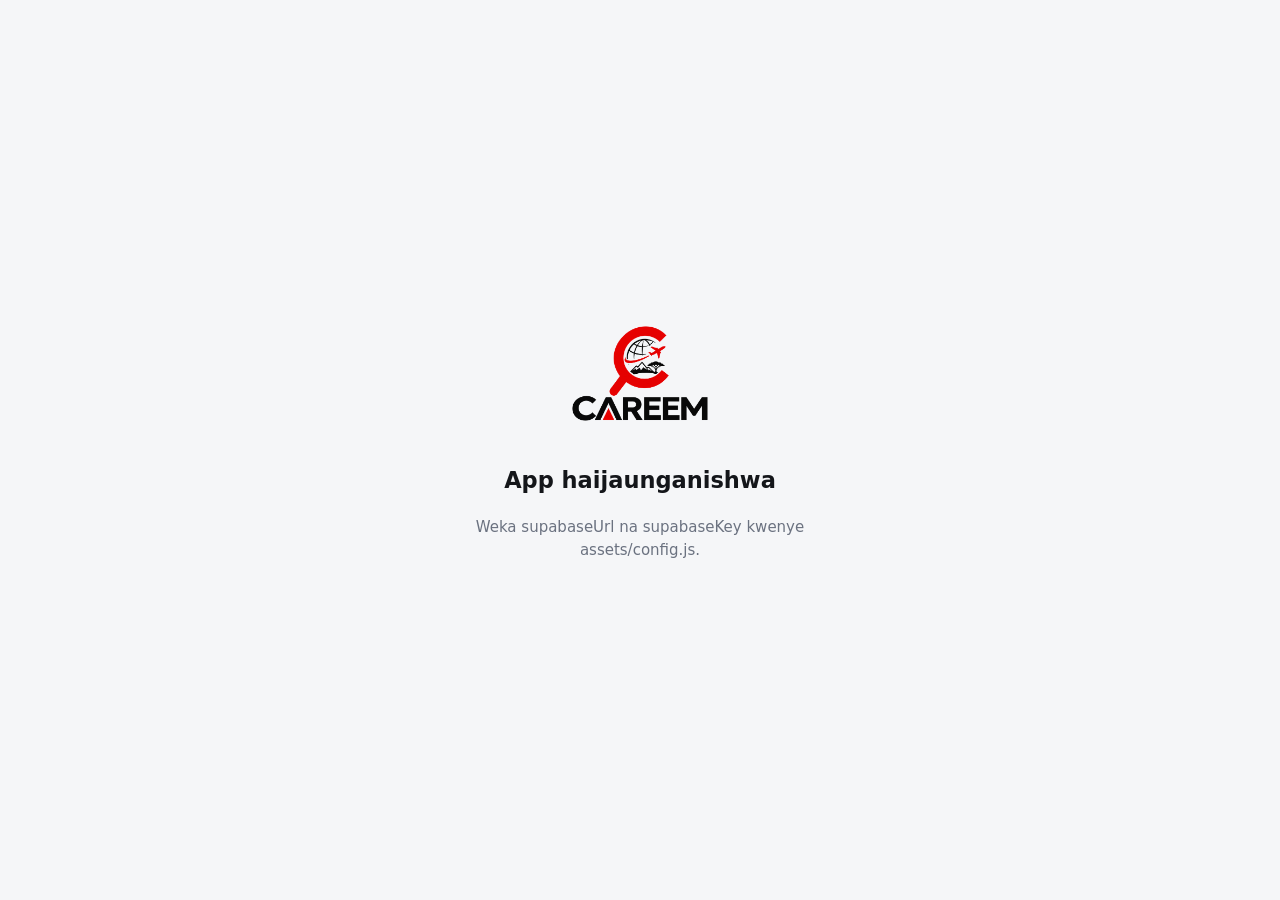
==== admin/index.html @ d2add94e "Add CAREEM admin app and save website form submissions - admin/: login, dashboard, leads list with f" ====
<!doctype html>
<html lang="sw">
<head>
<meta charset="utf-8">
<meta name="viewport" content="width=device-width,initial-scale=1">
<meta name="robots" content="noindex,nofollow">
<meta name="theme-color" content="#111111">
<title>CAREEM Admin</title>
<link rel="icon" type="image/png" href="../assets/favicon.png">
<link rel="stylesheet" href="admin.css">
</head>
<body>
<div id="app"><div class="boot"><img src="../assets/careem-logo.png" alt="CAREEM"><div class="spinner"></div></div></div>
<div id="toasts" aria-live="polite"></div>
<script src="../assets/config.js"></script>
<script src="vendor/supabase-2.119.0.js"></script>
<script src="admin.js"></script>
</body>
</html>
---- admin/admin.css ----
:root{--red:#e30613;--red-d:#b5050f;--red-s:#fff0f1;--ink:#14161a;--muted:#6b7280;--line:#e7e8ec;--bg:#f5f6f8;--card:#fff;--side:#111214;--ok:#16a34a;--warn:#d97706;--blue:#2563eb;--violet:#7c3aed;--r:14px}
*{box-sizing:border-box;min-width:0}
html,body{margin:0;height:100%}
body{font:15px/1.5 Inter,"Segoe UI",system-ui,Arial,sans-serif;color:var(--ink);background:var(--bg)}
a{color:inherit;text-decoration:none}
button,input,select,textarea{font:inherit;color:inherit}
button{cursor:pointer}
.boot{height:100vh;display:grid;place-items:center;align-content:center;gap:22px}.boot img{width:140px}
.spinner{width:30px;height:30px;border:3px solid #ddd;border-top-color:var(--red);border-radius:50%;animation:spin .8s linear infinite;margin:auto}
@keyframes spin{to{transform:rotate(360deg)}}

/* buttons & inputs */
.btn{display:inline-flex;align-items:center;justify-content:center;gap:8px;border:1px solid transparent;background:var(--red);color:#fff;font-weight:700;border-radius:50px;padding:10px 18px;min-height:42px;transition:.15s;white-space:nowrap}
.btn:hover{background:var(--red-d)}.btn:disabled{opacity:.55;cursor:not-allowed}
.btn.ghost{background:#fff;color:var(--ink);border-color:var(--line)}.btn.ghost:hover{border-color:#cfd2d8;background:#fafafa}
.btn.dark{background:var(--ink)}.btn.dark:hover{background:#000}
.btn.wa{background:#25d366}.btn.wa:hover{background:#1da851}
.btn.sm{min-height:34px;padding:6px 13px;font-size:13px}
.btn.icon{padding:0;width:42px}
.btn svg,.ico{width:18px;height:18px;flex:none}
input,select,textarea{width:100%;border:1px solid #d6d8de;border-radius:10px;background:#fff;padding:10px 12px;min-height:42px;outline:none;transition:.15s}
input:focus,select:focus,textarea:focus{border-color:var(--red);box-shadow:0 0 0 3px #e3061322}
textarea{min-height:90px;resize:vertical}
label.f{display:block;font-weight:600;font-size:13px;margin:0 0 6px;color:#374151}
.field{margin-bottom:14px}

/* auth */
.auth{min-height:100vh;display:grid;grid-template-columns:1.05fr 1fr}
.auth-art{background:linear-gradient(160deg,#16171a 0%,#2a0d10 55%,#e30613 140%);color:#fff;padding:48px;display:flex;flex-direction:column;justify-content:space-between;position:relative;overflow:hidden}
.auth-art:after{content:'';position:absolute;right:-120px;bottom:-120px;width:420px;height:420px;border-radius:50%;border:60px solid #ffffff10}
.auth-art h1{font-size:40px;line-height:1.1;margin:0 0 14px;max-width:460px}.auth-art p{color:#d6d6d6;max-width:440px;margin:0}
.auth-art .logo{background:#fff;border-radius:16px;padding:10px 16px;width:150px}
.auth-art ul{list-style:none;padding:0;margin:28px 0 0;display:grid;gap:12px;color:#eee}.auth-art li:before{content:'✓';color:#ff8b90;font-weight:900;margin-right:10px}
.auth-form{display:grid;place-items:center;padding:32px}
.auth-card{width:min(420px,100%)}
.auth-card h2{font-size:28px;margin:0 0 6px}.auth-card .sub{color:var(--muted);margin:0 0 24px}
.auth-card .btn{width:100%}
.auth-links{display:flex;justify-content:space-between;gap:10px;margin-top:16px;font-size:14px}.auth-links a{color:var(--red);font-weight:600}
.alert{border-radius:12px;padding:12px 14px;font-size:14px;margin-bottom:16px}
.alert.err{background:#fef2f2;color:#991b1b;border:1px solid #fecaca}.alert.ok{background:#ecfdf3;color:#065f46;border:1px solid #a7f3d0}.alert.info{background:#eff6ff;color:#1e40af;border:1px solid #bfdbfe}

/* shell */
.shell{display:grid;grid-template-columns:250px 1fr;min-height:100vh}
.side{background:var(--side);color:#cfd0d4;display:flex;flex-direction:column;position:sticky;top:0;height:100vh;padding:18px 14px}
.side .brand{display:flex;align-items:center;gap:10px;padding:6px 8px 18px}
.side .brand img{width:118px;background:#fff;border-radius:12px;padding:6px 10px}
.side nav{display:grid;gap:3px}
.side .sec{font-size:11px;text-transform:uppercase;letter-spacing:1.2px;color:#6b6f78;padding:16px 12px 6px}
.side nav a{display:flex;align-items:center;gap:11px;padding:10px 12px;border-radius:10px;font-weight:600;font-size:14px;transition:.15s}
.side nav a:hover{background:#ffffff0d;color:#fff}
.side nav a.on{background:var(--red);color:#fff}
.side nav a .n{margin-left:auto;background:#ffffff1f;border-radius:50px;font-size:11px;padding:1px 8px}
.side nav a.on .n{background:#ffffff33}
.side .me{margin-top:auto;border-top:1px solid #ffffff14;padding:14px 8px 0;display:flex;align-items:center;gap:10px;font-size:13px}
.avatar{width:36px;height:36px;border-radius:50%;background:var(--red);color:#fff;display:grid;place-items:center;font-weight:800;flex:none}
.side .me b{display:block;color:#fff}.side .me span{color:#8a8e97}
.main{display:flex;flex-direction:column;min-height:100vh}
.top{position:sticky;top:0;z-index:5;background:#ffffffe8;backdrop-filter:blur(10px);border-bottom:1px solid var(--line);display:flex;align-items:center;gap:12px;padding:12px 24px}
.top h1{font-size:20px;margin:0;flex:1}
.top .search{max-width:320px;position:relative}.top .search input{padding-left:38px;border-radius:50px;background:var(--bg);border-color:transparent}
.top .search svg{position:absolute;left:13px;top:12px;width:17px;color:var(--muted)}
.lang{display:inline-flex;border:1px solid var(--line);border-radius:50px;overflow:hidden;background:#fff}.lang button{border:0;background:none;padding:7px 11px;font-weight:800;font-size:12px}.lang button.on{background:var(--ink);color:#fff}
.bell{position:relative}.bell .dot{position:absolute;top:4px;right:4px;min-width:18px;height:18px;border-radius:50px;background:var(--red);color:#fff;font-size:11px;font-weight:800;display:grid;place-items:center;padding:0 4px}
.menu-btn{display:none}
.content{padding:24px;max-width:1400px;width:100%}

/* cards */
.card{background:var(--card);border:1px solid var(--line);border-radius:var(--r);box-shadow:0 1px 2px #0000000a}
.card .hd{display:flex;align-items:center;gap:10px;padding:16px 18px;border-bottom:1px solid var(--line)}.card .hd h3{margin:0;font-size:16px;flex:1}
.card .bd{padding:18px}
.kpis{display:grid;grid-template-columns:repeat(4,minmax(0,1fr));gap:16px;margin-bottom:18px}
.kpi{padding:18px;display:flex;gap:14px;align-items:flex-start}
.kpi .ic{width:44px;height:44px;border-radius:12px;display:grid;place-items:center;flex:none}
.kpi .ic svg{width:22px;height:22px}
.kpi b{display:block;font-size:28px;line-height:1.1;font-variant-numeric:tabular-nums}.kpi span{color:var(--muted);font-size:13px}
.kpi small{display:block;font-size:12px;margin-top:4px;color:var(--muted)}
.grid2{display:grid;grid-template-columns:1.6fr 1fr;gap:18px;margin-bottom:18px}
.chart{height:220px;display:flex;align-items:flex-end;gap:6px;padding:10px 4px 0}
.chart .col{flex:1;display:flex;flex-direction:column;align-items:center;gap:6px;height:100%;justify-content:flex-end}
.chart .bar{width:100%;max-width:34px;border-radius:7px 7px 3px 3px;background:linear-gradient(180deg,var(--red),#ff6b73);min-height:3px;position:relative;transition:height .4s}
.chart .bar:hover:after{content:attr(data-v);position:absolute;top:-24px;left:50%;transform:translateX(-50%);background:var(--ink);color:#fff;font-size:11px;padding:2px 7px;border-radius:6px;white-space:nowrap}
.chart .lb{font-size:11px;color:var(--muted);white-space:nowrap}
.breakdown{display:grid;gap:14px}
.brow .t{display:flex;justify-content:space-between;font-size:14px;margin-bottom:6px}.brow .t b{font-variant-numeric:tabular-nums}
.track{height:8px;border-radius:50px;background:#f0f1f4;overflow:hidden}.track i{display:block;height:100%;border-radius:50px}

/* badges */
.badge{display:inline-flex;align-items:center;gap:6px;border-radius:50px;padding:3px 10px;font-size:12px;font-weight:700;white-space:nowrap}
.badge:before{content:'';width:7px;height:7px;border-radius:50%;background:currentColor}
.s-new{background:#fff0f1;color:#c00410}.s-contacted{background:#eff6ff;color:#1d4ed8}.s-in_progress{background:#fffbeb;color:#b45309}.s-completed{background:#ecfdf3;color:#047857}.s-closed{background:#f3f4f6;color:#4b5563}
.t-job{background:#fff0f1;color:#c00410}.t-trip{background:#fdf4e7;color:#a16207}.t-employer{background:#f3efff;color:#6d28d9}.t-contact{background:#eef6ff;color:#1d4ed8}
.badge.plain:before{display:none}
.p-high{color:#c00410;font-weight:800}.p-low{color:var(--muted)}

/* filters & table */
.tabs{display:flex;gap:6px;flex-wrap:wrap;margin-bottom:14px}
.tabs a{padding:8px 14px;border-radius:50px;background:#fff;border:1px solid var(--line);font-weight:700;font-size:13px}
.tabs a.on{background:var(--ink);border-color:var(--ink);color:#fff}
.tabs a .n{opacity:.6;margin-left:4px}
.filters{display:flex;gap:10px;flex-wrap:wrap;align-items:center;padding:14px 18px;border-bottom:1px solid var(--line)}
.filters select,.filters input{width:auto;min-width:150px;min-height:38px;padding:7px 11px}
.filters .grow{flex:1}
table{width:100%;border-collapse:collapse}
th{text-align:left;font-size:12px;text-transform:uppercase;letter-spacing:.6px;color:var(--muted);font-weight:700;padding:11px 18px;background:#fafbfc;border-bottom:1px solid var(--line);white-space:nowrap}
td{padding:13px 18px;border-bottom:1px solid #f0f1f4;font-size:14px;vertical-align:middle}
tbody tr{cursor:pointer;transition:.1s}tbody tr:hover{background:#fafafa}
tr.unread td:first-child{box-shadow:inset 3px 0 0 var(--red)}
td .nm{font-weight:700}td .sub{color:var(--muted);font-size:12px}
.mono{font-family:ui-monospace,Menlo,monospace;font-size:13px}
.num{text-align:right;font-variant-numeric:tabular-nums}
.pager{display:flex;align-items:center;justify-content:space-between;gap:10px;padding:12px 18px;font-size:13px;color:var(--muted)}
.empty{padding:50px 20px;text-align:center;color:var(--muted)}.empty b{display:block;color:var(--ink);font-size:17px;margin-bottom:6px}
.empty svg{width:44px;height:44px;color:#d1d5db;margin-bottom:10px}

/* lead detail */
.back{display:inline-flex;align-items:center;gap:6px;color:var(--muted);font-weight:600;font-size:14px;margin-bottom:14px}.back:hover{color:var(--ink)}
.lead-head{display:flex;gap:18px;align-items:center;flex-wrap:wrap;padding:20px}
.lead-head .avatar{width:58px;height:58px;font-size:22px}
.lead-head h2{margin:0;font-size:24px}.lead-head .meta{display:flex;gap:8px;flex-wrap:wrap;align-items:center;color:var(--muted);font-size:13px;margin-top:4px}
.lead-head .acts{margin-left:auto;display:flex;gap:8px;flex-wrap:wrap}
.pipeline{display:flex;gap:6px;flex-wrap:wrap;padding:0 20px 20px}
.pipeline button{flex:1;min-width:110px;border:1px solid var(--line);background:#fff;border-radius:50px;padding:9px 12px;font-weight:700;font-size:13px;color:var(--muted)}
.pipeline button.on{color:#fff;border-color:transparent}
.pipeline button.on.s-new{background:#c00410}.pipeline button.on.s-contacted{background:#1d4ed8}.pipeline button.on.s-in_progress{background:#b45309}.pipeline button.on.s-completed{background:#047857}.pipeline button.on.s-closed{background:#4b5563}
.detail{display:grid;grid-template-columns:1.5fr 1fr;gap:18px;margin-top:18px}
.kv{display:grid;grid-template-columns:repeat(2,minmax(0,1fr));gap:14px 20px}
.kv div span{display:block;font-size:12px;color:var(--muted);font-weight:600;text-transform:uppercase;letter-spacing:.5px}
.kv div b{font-weight:600;word-break:break-word}
.sect{margin-top:20px}.sect h4{margin:0 0 10px;font-size:13px;text-transform:uppercase;letter-spacing:.8px;color:var(--red)}
.sect dl{margin:0;display:grid;grid-template-columns:minmax(140px,38%) 1fr;border:1px solid var(--line);border-radius:12px;overflow:hidden}
.sect dt,.sect dd{margin:0;padding:10px 14px;border-bottom:1px solid #f0f1f4;font-size:14px}
.sect dt{background:#fafbfc;color:#4b5563;font-weight:600}.sect dd{word-break:break-word}
.sect dl>*:nth-last-child(-n+2){border-bottom:0}
.msg{background:#fafbfc;border:1px solid var(--line);border-radius:12px;padding:14px;white-space:pre-wrap;word-break:break-word}
.side-form .field select{min-height:40px}
.timeline{list-style:none;margin:0;padding:0;display:grid;gap:14px}
.timeline li{display:flex;gap:12px;font-size:14px}
.timeline .dot{width:30px;height:30px;border-radius:50%;display:grid;place-items:center;flex:none;background:#f3f4f6;color:#4b5563}
.timeline .dot svg{width:15px;height:15px}
.timeline .note{background:#fffbea;border:1px solid #fde68a;border-radius:10px;padding:9px 12px;margin-top:5px;white-space:pre-wrap;word-break:break-word}
.timeline time{display:block;color:var(--muted);font-size:12px}

/* staff */
.staff-row{display:flex;align-items:center;gap:12px;padding:14px 18px;border-bottom:1px solid #f0f1f4;flex-wrap:wrap}
.staff-row .who{flex:1;min-width:180px}.staff-row .who b{display:block}.staff-row .who span{color:var(--muted);font-size:13px}
.staff-row select{width:auto;min-height:36px;padding:6px 10px}
.switch{display:inline-flex;align-items:center;gap:8px;font-size:13px;color:var(--muted);cursor:pointer}
.switch input{appearance:none;width:40px;height:22px;min-height:0;border-radius:50px;background:#d1d5db;position:relative;padding:0;border:0;cursor:pointer;transition:.2s}
.switch input:after{content:'';position:absolute;top:3px;left:3px;width:16px;height:16px;border-radius:50%;background:#fff;transition:.2s}
.switch input:checked{background:var(--ok)}.switch input:checked:after{left:21px}

/* toasts */
#toasts{position:fixed;right:20px;bottom:20px;display:grid;gap:10px;z-index:50}
.toast{background:var(--ink);color:#fff;border-radius:14px;padding:13px 16px;box-shadow:0 12px 30px #0004;display:flex;gap:12px;align-items:center;min-width:260px;max-width:360px;animation:pop .25s ease}
.toast.err{background:#991b1b}.toast.ok{background:#065f46}
.toast a{color:#ff8b90;font-weight:800;margin-left:auto}
@keyframes pop{from{transform:translateY(10px);opacity:0}}
.skeleton{background:linear-gradient(90deg,#f0f1f4 25%,#e6e8ec 37%,#f0f1f4 63%);background-size:400% 100%;animation:sk 1.2s ease infinite;border-radius:8px;height:14px}
@keyframes sk{0%{background-position:100% 50%}100%{background-position:0 50%}}
.muted{color:var(--muted)}
.row{display:flex;gap:10px;align-items:center;flex-wrap:wrap}

@media(max-width:1100px){.kpis{grid-template-columns:repeat(2,minmax(0,1fr))}.grid2,.detail{grid-template-columns:1fr}}
@media(max-width:860px){
  .auth{grid-template-columns:1fr}.auth-art{display:none}
  .shell{grid-template-columns:1fr}
  .side{position:fixed;left:0;top:0;bottom:0;width:260px;z-index:30;transform:translateX(-100%);transition:.25s}
  .side.open{transform:none;box-shadow:0 0 0 100vmax #0007}
  .menu-btn{display:inline-flex}
  .top{padding:10px 14px}.top .search{display:none}
  .content{padding:14px}
  .hide-sm{display:none}
  table.resp thead{display:none}
  table.resp tr{display:grid;grid-template-columns:1fr auto;gap:4px 10px;padding:12px 14px;border-bottom:1px solid #f0f1f4}
  table.resp td{border:0;padding:0}
  table.resp td.hide-sm{display:none}
  .kv{grid-template-columns:1fr}
  .lead-head .acts{margin-left:0;width:100%}.lead-head .acts .btn{flex:1}
  .filters select,.filters input{min-width:0;flex:1 1 140px}
}
@media(max-width:520px){.kpis{grid-template-columns:1fr 1fr}.kpi{padding:14px}.kpi b{font-size:22px}.kpi .ic{display:none}.sect dl{grid-template-columns:1fr}.sect dt{border-bottom:0;padding-bottom:2px}}
@media(max-width:860px){
  table.resp tr.unread{box-shadow:inset 3px 0 0 var(--red)}
  table.resp tr.unread td:first-child{box-shadow:none}
  .lead-head .acts .btn{flex:1 1 0;padding:10px 8px;min-width:0}.lead-head .acts .btn.wa{flex:1 1 100%}
}
@media(max-width:600px){.chart{gap:3px}.chart .col:nth-child(even) .lb{visibility:hidden}.chart .lb{font-size:10px}}
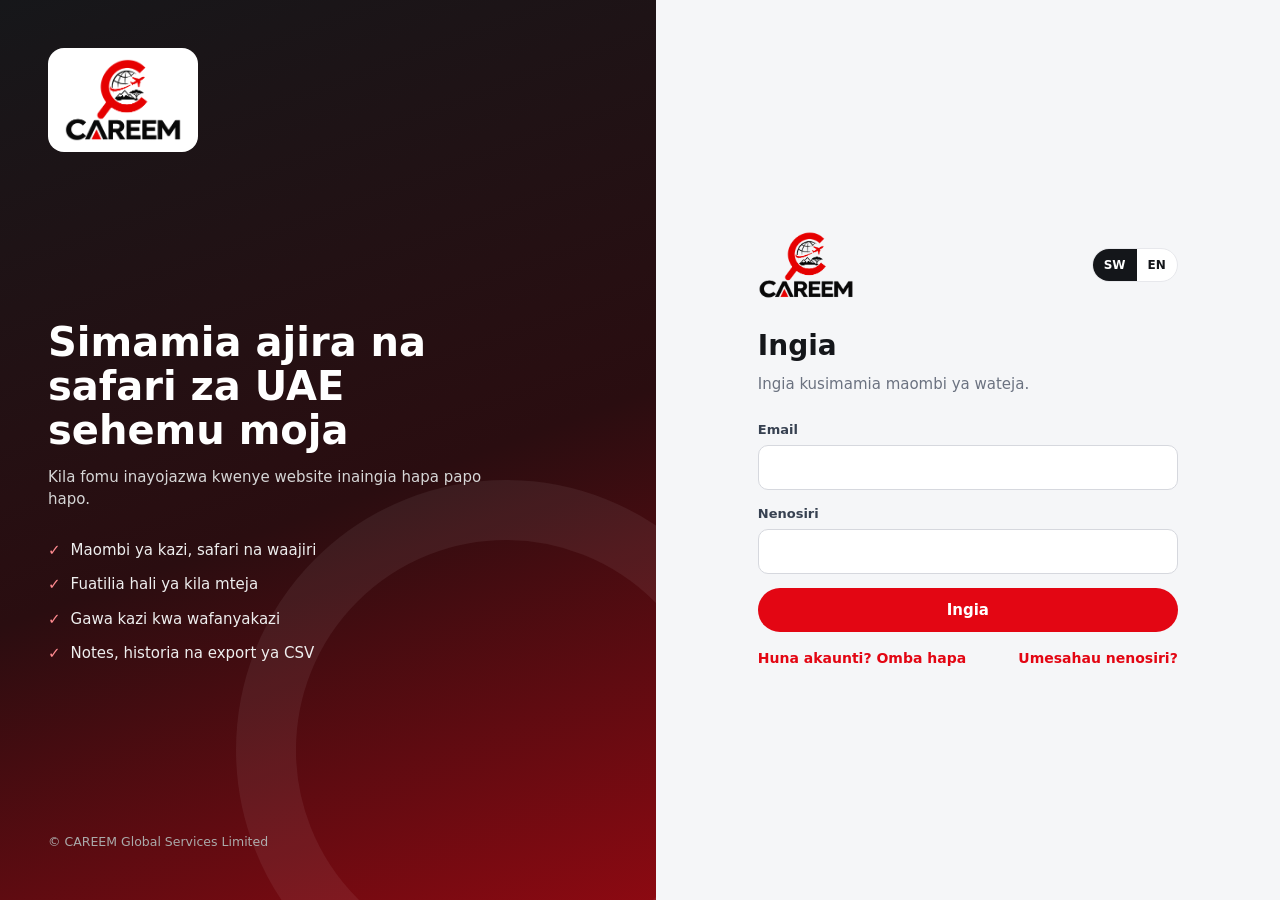
==== commit 67a33d16: "Serve the admin app at app.careemglobal.com - vercel.json rewrites the app subdomain root to /admin/" ====
--- a/admin/index.html
+++ b/admin/index.html
@@ -6,14 +6,14 @@
 <meta name="robots" content="noindex,nofollow">
 <meta name="theme-color" content="#111111">
 <title>CAREEM Admin</title>
-<link rel="icon" type="image/png" href="../assets/favicon.png">
-<link rel="stylesheet" href="admin.css">
+<link rel="icon" type="image/png" href="/assets/favicon.png">
+<link rel="stylesheet" href="/admin/admin.css">
 </head>
 <body>
-<div id="app"><div class="boot"><img src="../assets/careem-logo.png" alt="CAREEM"><div class="spinner"></div></div></div>
+<div id="app"><div class="boot"><img src="/assets/careem-logo.png" alt="CAREEM"><div class="spinner"></div></div></div>
 <div id="toasts" aria-live="polite"></div>
-<script src="../assets/config.js"></script>
-<script src="vendor/supabase-2.119.0.js"></script>
-<script src="admin.js"></script>
+<script src="/assets/config.js"></script>
+<script src="/admin/vendor/supabase-2.119.0.js"></script>
+<script src="/admin/admin.js"></script>
 </body>
 </html>
